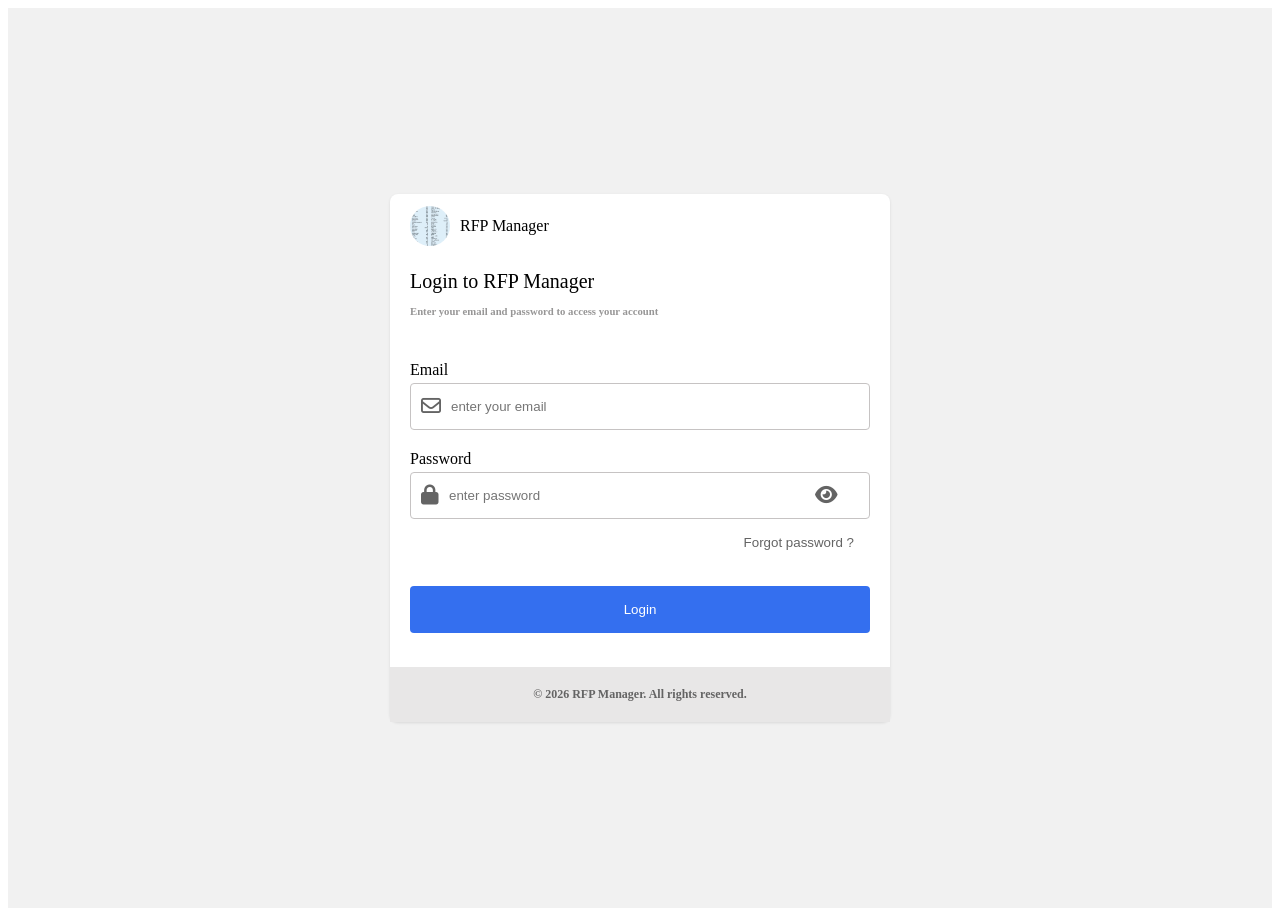
==== index.html @ cb0d04ab "first commit" ====
<!DOCTYPE html>
<html lang="en">
<head>
    <meta charset="UTF-8">
    <meta name="viewport" content="width=device-width, initial-scale=1.0">
    <title>Document</title>
    <link rel="stylesheet"
    href="https://cdnjs.cloudflare.com/ajax/libs/font-awesome/6.5.0/css/all.min.css"
    integrity="sha512-..."
    crossorigin="anonymous"
    referrerpolicy="no-referrer" />
    <link rel="stylesheet" href="./styles/views/login.css">
</head>
<body>
    <div class="container">
       <div class="wrapper">
             <div class="header">
                <div class="logo">
                    <img src="./assets/logo-img.jpeg" alt="RFP manager">
                    <h2>RFP Manager</h2>
                </div>
                <h1 class="header-heading">Login to RFP Manager</h1>
                <h6 class="header-sub-heading">Enter your email and password to access your account</h6>
            </div>
            <form method="post" id="login-form">
                <div class="email-form">
                    <label for="email">Email</label>
                    <div class="input-box">
                        <span class="icon"><i class="fa-regular fa-envelope"></i></span>
                        <input type="email" required placeholder="enter your email" id="email" name="email">
                    </div>
                </div>

                <div class="password-form">
                    <label for="password">Password</label>
                    <div class="input-box">
                        <span class="icon"><i class="fa-solid fa-lock"></i></span>
                        <input type="password" required id="login-password" name="password" placeholder="enter password" >
                        <button type="button" class="form-btn-password-visible icon"><i class="fa-solid fa-eye"></i></button>
                    </div>
                </div>
                <div class="forgot-password">
                    <button type="button" id="forget-password-btn">Forgot password ?</button>
                </div>
                <button type="submit" class="login-btn">Login</button>
            </form>
            <footer>
                <h2>&copy; 2026 RFP Manager. All rights reserved.</h2>
            </footer>
       </div>
    </div>
    <script type="module" src="./js/pages/login.js"></script>
</body>
</html>
---- styles/views/login.css ----
.container{
    display: flex;
    justify-content: center;
    align-items: center;
    min-height: 100vh;
    background-color: #f1f1f1;
}
.wrapper{
    box-shadow: 0px 1px 3px 0px #0000001A;
   
    border-radius: 8px;
    display: flex;
    flex-direction: column;
    gap: 24px;
    background-color: #fff;
    min-width: 500px;

}
.logo{
    display: flex;
    align-items: center;
    gap: 10px;
    margin-bottom: 10px;
}
.logo>img{
    width: 40px;
    height: 40px;
    object-fit: cover;
    border-radius: 50%;
    
}
.logo>h2{
    font-weight: 400;
    font-size: 16px;
}
.header{
    /* border: 1px solid black;  */
    display: flex;
    flex-direction: column;
    gap: 12px;
     padding: 10px 20px;
}
.header>h1{
    font-size: 20px;
    font-weight: 500;
}
.header-sub-heading{
    font-weight: 600;
    color: rgb(151, 150, 150);  
    /* border: 1px solid black;  */
    margin: 0; 
}
.header-heading{
    /* border: 1px solid black;  */
    margin: 0;
}

form{
    padding: 10px 20px;
    display: flex;
    flex-direction: column;
    /* gap: 20px; */
    /* border: 1px solid black; */
}

.email-form{
    /* border: 1px solid black; */
    margin-bottom: 20px;

}
.wrapper>footer{
    background: #e8e7e7;
     padding: 10px 20px;
     color: #646464;
     font-size: 8px;
     display: flex;
     justify-content: center;
     align-items: center;
}

input{
    border: none;
    width: 80%;
    padding: 10px;
     color: #646464;
     outline: none;

}

.icon{
    font-size: 20px;
     color: #646464;
}

.input-box{
    border: .5px solid #c6c3c3;
    padding: 5px 10px;
    display: flex;
    align-items: center;
    border-radius: 4px;
    margin-top: 4px;
}

.form-btn-password-visible{
    border: none;
    background: none;
    cursor: pointer;
}
.login-btn{
    padding: 16px;
    border: none;
    border-radius: 4px;
    color: #fff;
    background-color: rgb(52, 111, 239);
    cursor: pointer;
}
.forgot-password{
    display: flex;
    justify-content: end;
    margin-bottom: 20px;
     color: #646464;
     font-size: 16px;

}
.forgot-password>button{
    padding: 16px;
    border: none;
    background: none;
     color: #646464;
    cursor: pointer;
}

/* <i class="fa-solid fa-eye-slash"></i> */
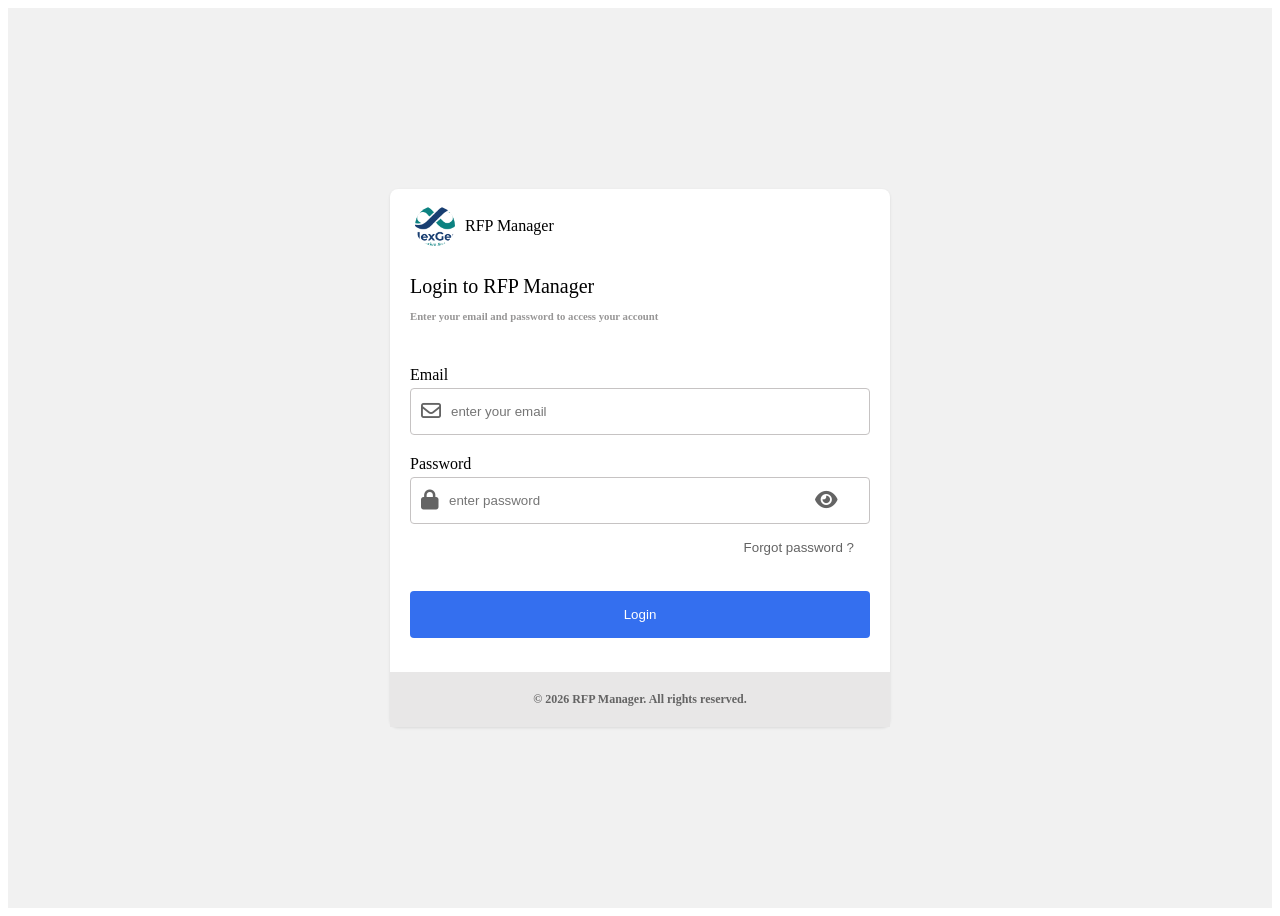
==== commit 70f0b585: "fix" ====
--- a/index.html
+++ b/index.html
@@ -16,7 +16,7 @@
        <div class="wrapper">
              <div class="header">
                 <div class="logo">
-                    <img src="./assets/logo-img.jpeg" alt="RFP manager">
+                    <img src="./assets/nexgenlogok.png" alt="RFP manager">
                     <h2>RFP Manager</h2>
                 </div>
                 <h1 class="header-heading">Login to RFP Manager</h1>
--- a/styles/views/login.css
+++ b/styles/views/login.css
@@ -21,12 +21,15 @@
     align-items: center;
     gap: 10px;
     margin-bottom: 10px;
+    padding: 5px;
+    /* background-color: green; */
 }
 .logo>img{
     width: 40px;
     height: 40px;
     object-fit: cover;
     border-radius: 50%;
+    
     
 }
 .logo>h2{
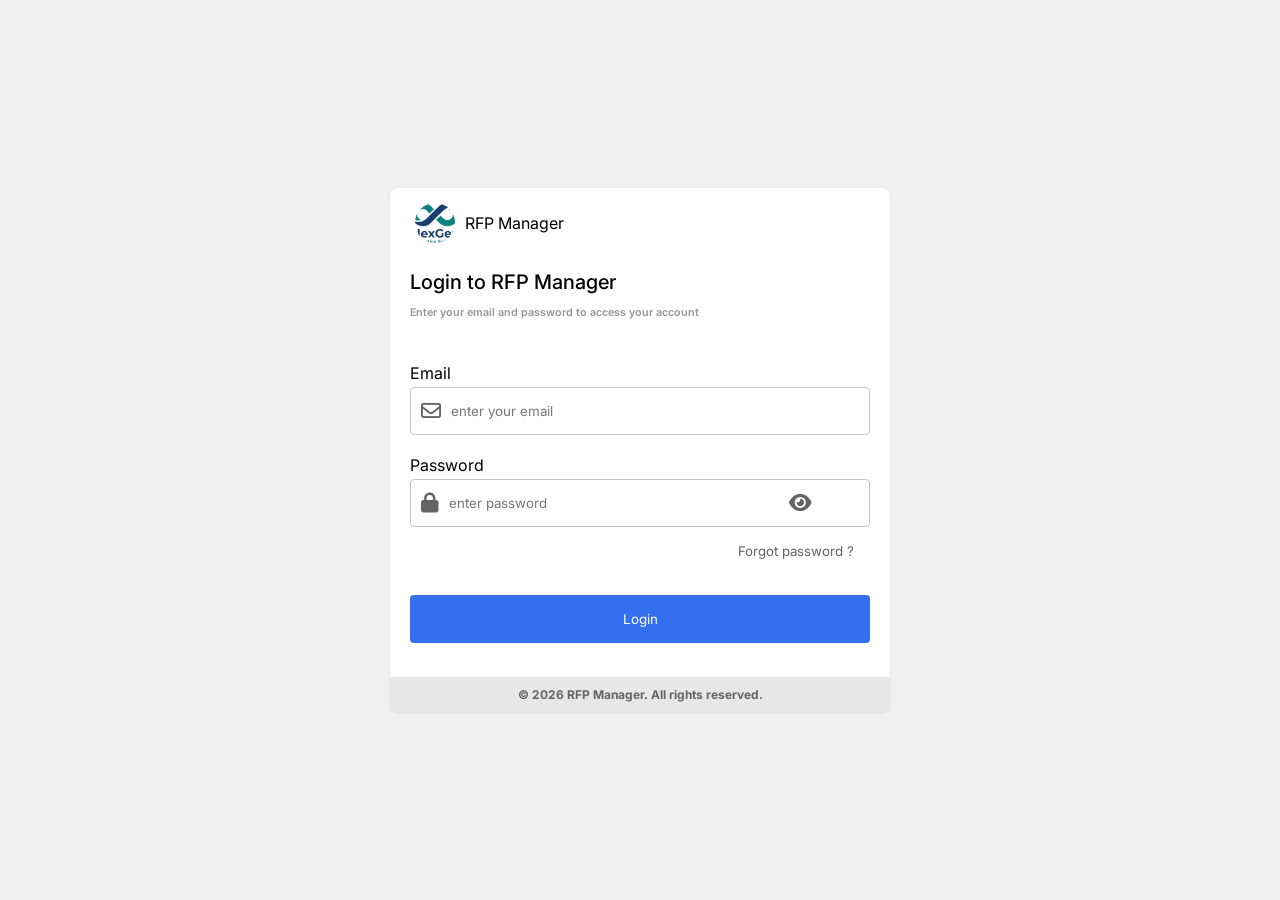
==== commit 9561a3b2: "local push" ====
--- a/index.html
+++ b/index.html
@@ -10,6 +10,11 @@
     crossorigin="anonymous"
     referrerpolicy="no-referrer" />
     <link rel="stylesheet" href="./styles/views/login.css">
+    <link rel="stylesheet" href="./styles/main.css">
+
+    <link rel="preconnect" href="https://fonts.googleapis.com">
+    <link rel="preconnect" href="https://fonts.gstatic.com" crossorigin>
+    <link href="https://fonts.googleapis.com/css2?family=Inter:ital,opsz,wght@0,14..32,100..900;1,14..32,100..900&display=swap" rel="stylesheet">
 </head>
 <body>
     <div class="container">
--- a/styles/main.css
+++ b/styles/main.css
@@ -0,0 +1,17 @@
+*{
+    margin: 0;
+    padding: 0;
+    box-sizing: border-box;
+    font-family: "Inter", sans-serif;
+}
+
+.updateStatus{
+    display: none;
+}
+
+.aside-logo-img{
+    /* object-fit: contain; */
+    /* height: 40px; */
+    /* width: 100px;     */
+    /* border-radius: 50%; */
+}
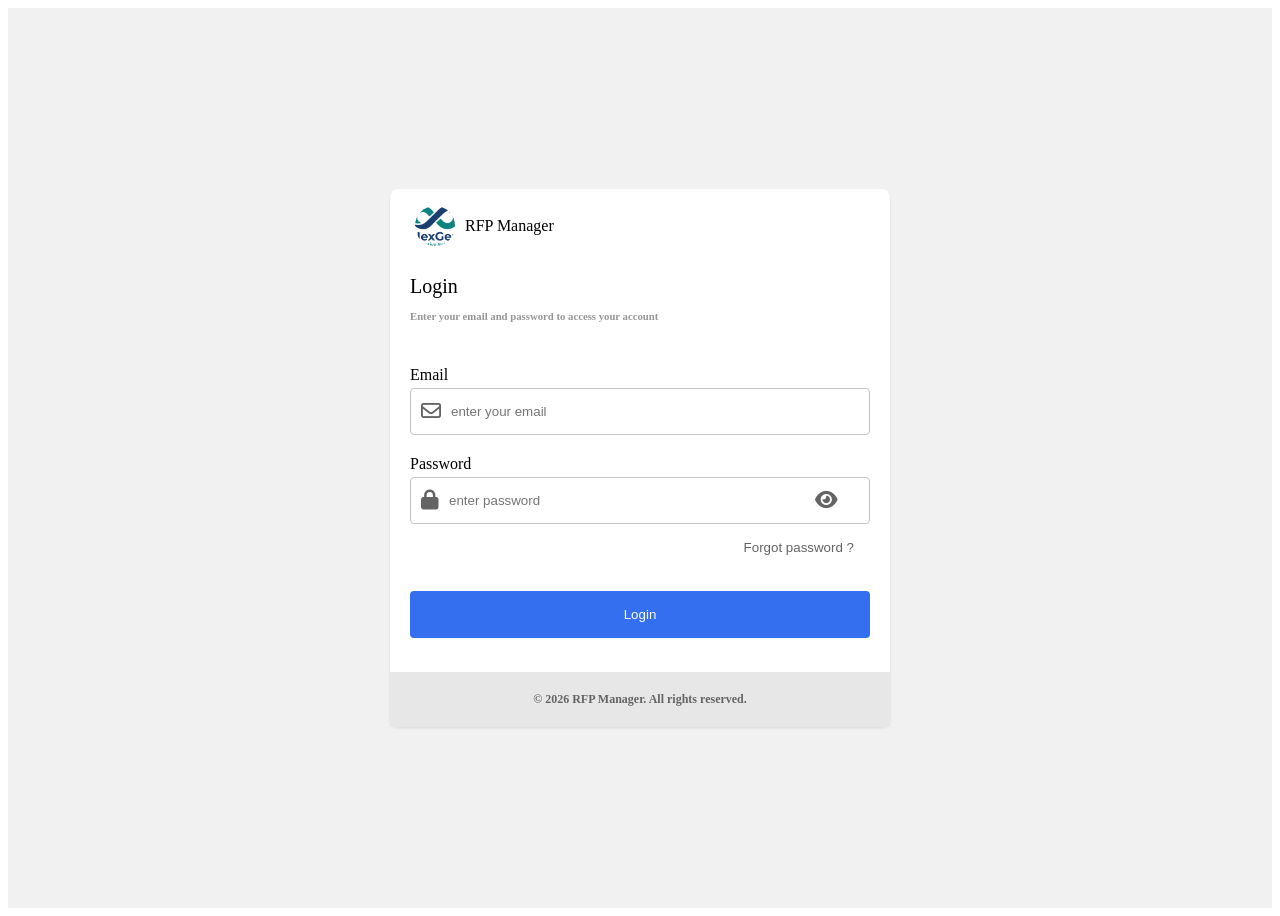
==== commit 02bd8fba: "local push" ====
--- a/index.html
+++ b/index.html
@@ -10,11 +10,6 @@
     crossorigin="anonymous"
     referrerpolicy="no-referrer" />
     <link rel="stylesheet" href="./styles/views/login.css">
-    <link rel="stylesheet" href="./styles/main.css">
-
-    <link rel="preconnect" href="https://fonts.googleapis.com">
-    <link rel="preconnect" href="https://fonts.gstatic.com" crossorigin>
-    <link href="https://fonts.googleapis.com/css2?family=Inter:ital,opsz,wght@0,14..32,100..900;1,14..32,100..900&display=swap" rel="stylesheet">
 </head>
 <body>
     <div class="container">
@@ -24,7 +19,7 @@
                     <img src="./assets/nexgenlogok.png" alt="RFP manager">
                     <h2>RFP Manager</h2>
                 </div>
-                <h1 class="header-heading">Login to RFP Manager</h1>
+                <h1 class="header-heading">Login</h1>
                 <h6 class="header-sub-heading">Enter your email and password to access your account</h6>
             </div>
             <form method="post" id="login-form">
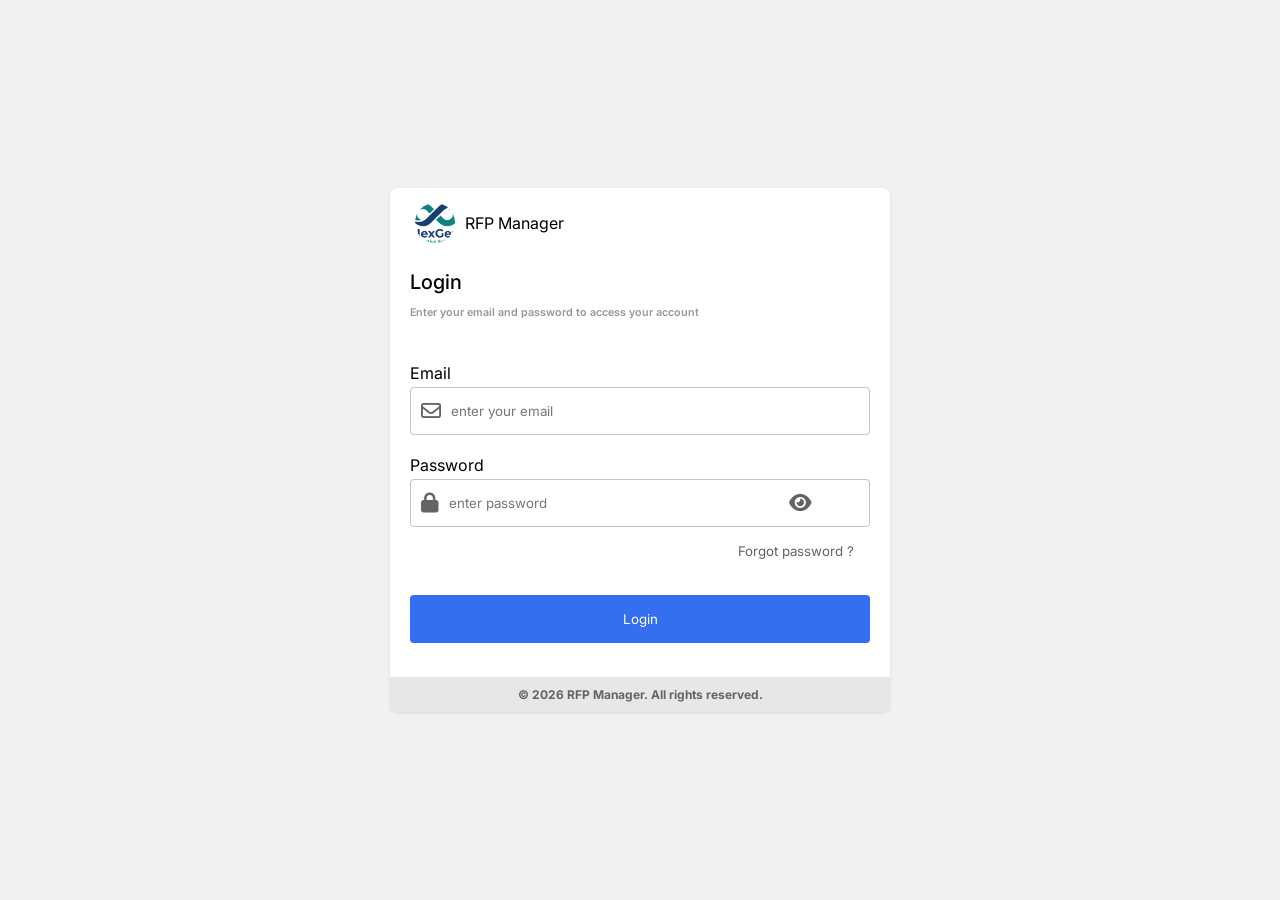
==== commit ee00d1be: "Merge branch 'development' of https://github.com/kamranwani/rfp" ====
--- a/index.html
+++ b/index.html
@@ -10,6 +10,11 @@
     crossorigin="anonymous"
     referrerpolicy="no-referrer" />
     <link rel="stylesheet" href="./styles/views/login.css">
+    <link rel="stylesheet" href="./styles/main.css">
+
+    <link rel="preconnect" href="https://fonts.googleapis.com">
+    <link rel="preconnect" href="https://fonts.gstatic.com" crossorigin>
+    <link href="https://fonts.googleapis.com/css2?family=Inter:ital,opsz,wght@0,14..32,100..900;1,14..32,100..900&display=swap" rel="stylesheet">
 </head>
 <body>
     <div class="container">
--- a/styles/main.css
+++ b/styles/main.css
@@ -0,0 +1,17 @@
+*{
+    margin: 0;
+    padding: 0;
+    box-sizing: border-box;
+    font-family: "Inter", sans-serif;
+}
+
+.updateStatus{
+    display: none;
+}
+
+.aside-logo-img{
+    /* object-fit: contain; */
+    /* height: 40px; */
+    /* width: 100px;     */
+    /* border-radius: 50%; */
+}
